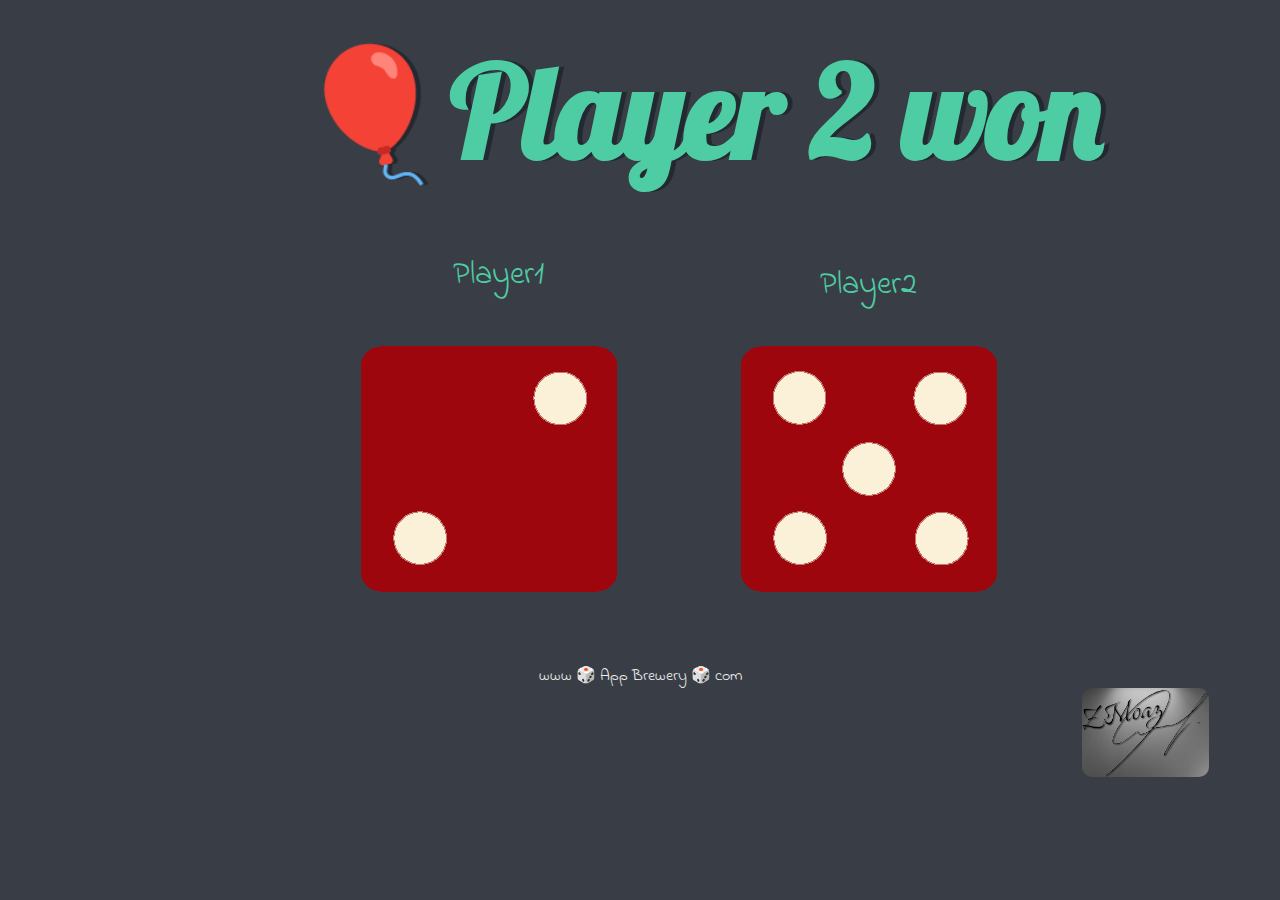
==== index.html @ 60a3af9c "Rename Dice game.html to index.html" ====
<!DOCTYPE html>
<html lang="en">
<head>
    <meta charset="UTF-8">
    <meta name="viewport" content="width=device-width, initial-scale=1.0">
    <title>Dice Game</title>
    <link rel="stylesheet" href="style.css">
    <link href="https://fonts.googleapis.com/css?family=Indie+Flower|Lobster" rel="stylesheet">
</head>
<body>
   
   
    <div class="container" style="margin: 30px 0px 0px 20%;">
    <h1><em>Refresh me to start</em></h1>
    <div class="dice" >
        <p>Player1</p>
        <img class="img1" src="dice6.png" alt="ccvcvc ">
    </div>
    <div class="dice">
        <p>Player2</p>
        <img class="img2" src="dice6.png" alt="">
    </div>
</div>
<script src="index.js"></script>
</body>
<footer>    www 🎲 App Brewery 🎲 com 
    <img style="margin-left: 85%;width: 10%;height: 10%;border-radius: 10px;display: flex;" src="moaz.png" alt="">

</footer>

</html>
---- style.css ----
body{
    background-color: rgb(57, 62, 70)
}
h1{
    font-family: Lobster, cursive;
    text-shadow: rgb(35, 41, 49) 5px 0px;
    font-size: 8rem;
    color: rgb(78, 204, 163);
    margin: 30px
}
.dice{
    display: inline-block;
    text-align: center;
}
.img1{
    padding: 10px 0px 0px 20px ;
}
.img1{
    padding: 10px 20px 0px 0px ;
}

p{
    
    padding: 20px;
    padding-top: 0px;
    padding-bottom: 0px;
    font-size: 2rem;
    color: rgb(78, 204, 163);
    font-family: "Indie Flower", cursive
}
footer{    
        margin-top: 5%;
        color: rgb(238, 238, 238);
        text-align: center;
        font-family: "Indie Flower", cursive;
        margin-bottom: 50px;
}
.dice{
    margin-left: 100px;
}
@media only screen and (max-width:700px) {
   h1{
    font-size: 2rem ;
    margin: 0px;
    padding: 0px;
   }
   .dice{
    margin-left: 0px;
   }
   p{
    padding:0px;
   }
   img{
    width: 30%;
    height: 30%;
   }
}
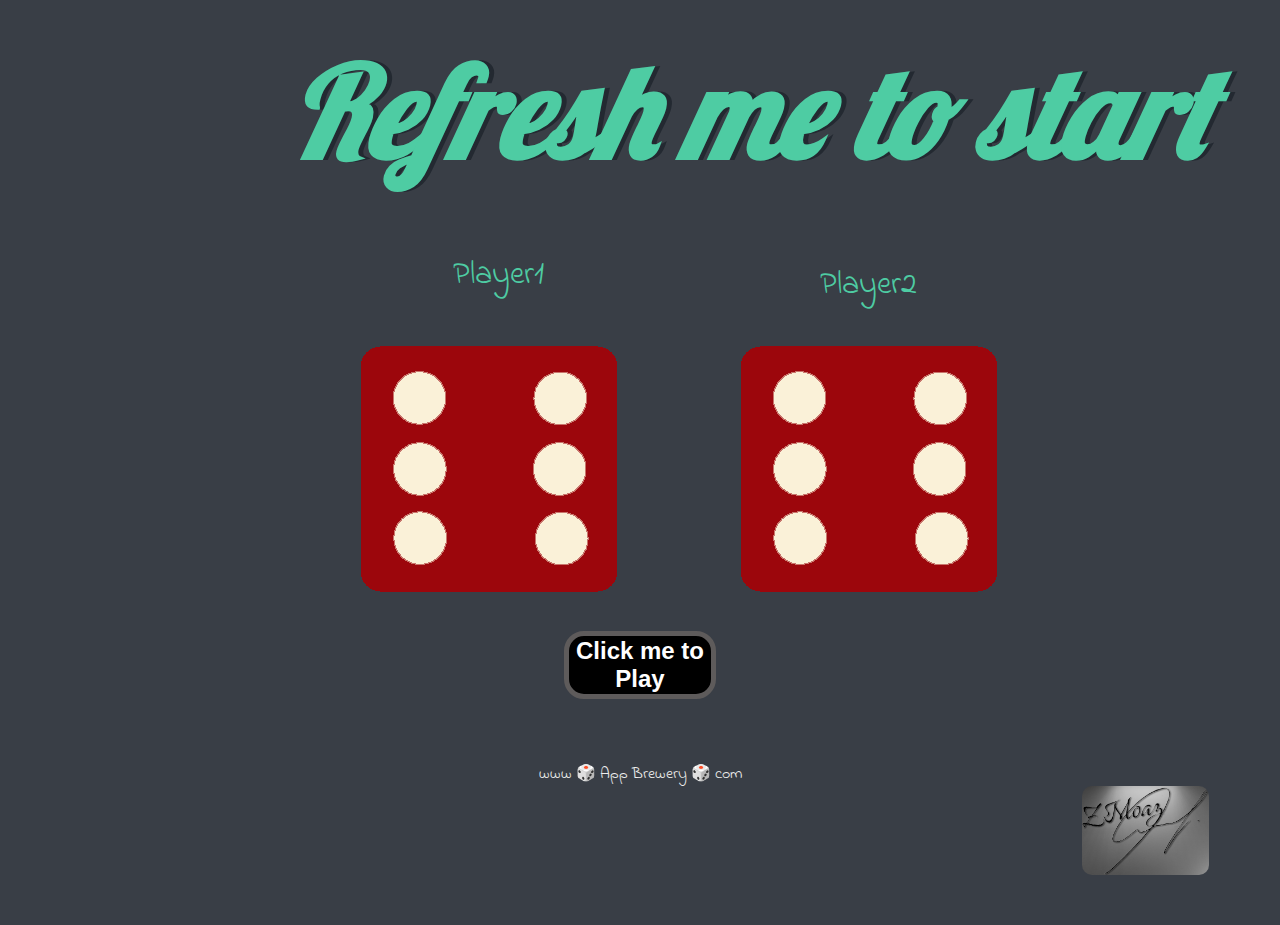
==== commit 7ac725b6: "Merge branch 'Dice-game' of https://github.com/MoazCodeCraft/Dice-game into Dice-game" ====
--- a/index.html
+++ b/index.html
@@ -20,6 +20,7 @@
         <p>Player2</p>
         <img class="img2" src="dice6.png" alt="">
     </div>
+    <button>Click me to Play</button>
 </div>
 <script src="index.js"></script>
 </body>
--- a/style.css
+++ b/style.css
@@ -17,6 +17,26 @@
 }
 .img1{
     padding: 10px 20px 0px 0px ;
+}
+button{
+    margin-left: 30%;
+    margin-top: 30px;
+    border: 5px solid rgb(94, 91, 91);
+    width: 15%;
+    height: 5%;
+    border-radius: 20px;
+    color: white;
+    font-size: 1.5rem;
+    font-weight: bolder;
+    background-color: #000000;
+  }
+  .pressed {
+    box-shadow: 0 0 20px rgba(255, 255, 255, 1);
+    transition: box-shadow 0.1s ease-in-out;
+  }
+  button:hover{
+    background-color: rgb(94, 91, 91);
+    cursor: pointer;
 }
 
 p{
